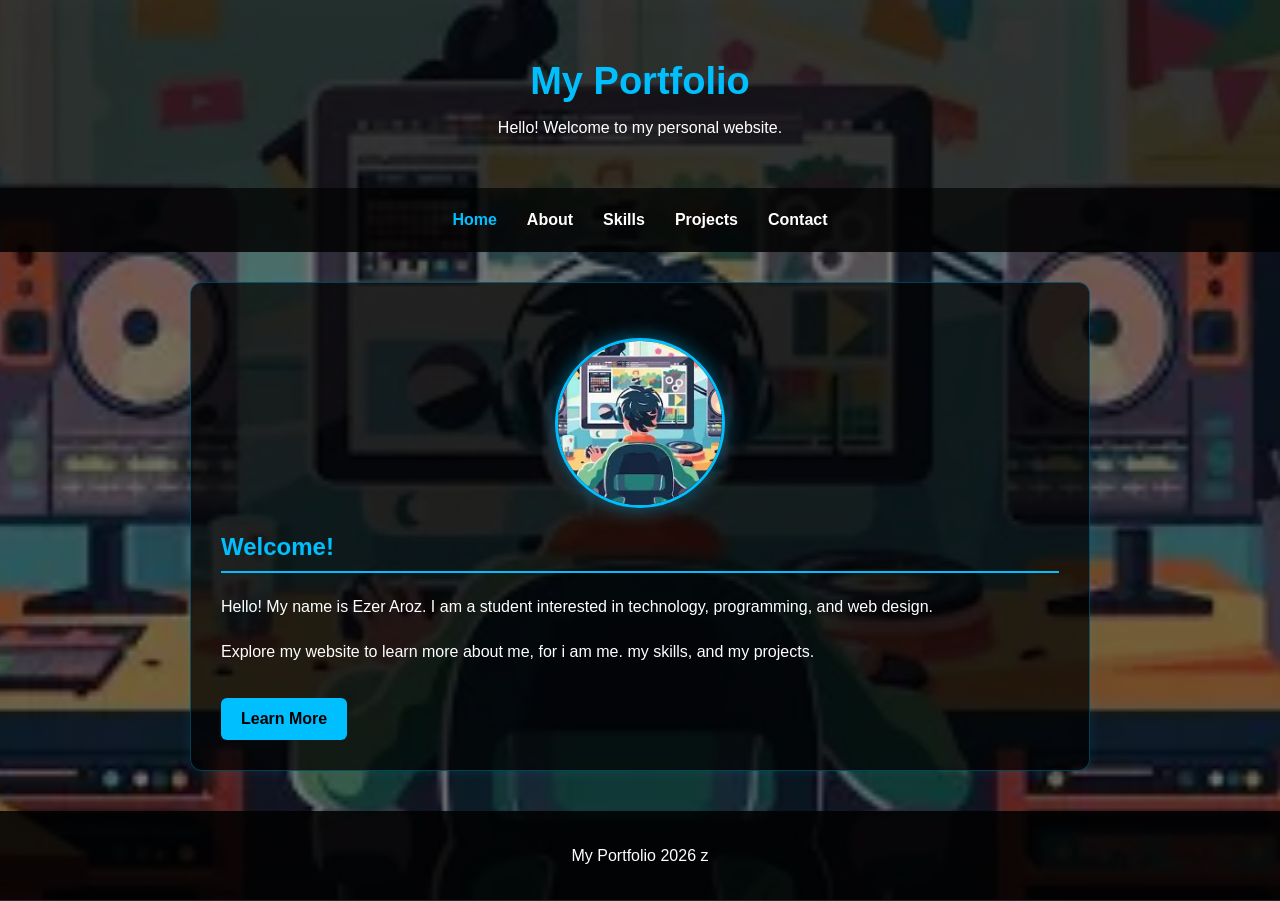
==== index.html @ fccf1acb "adding portfolio" ====
<!DOCTYPE html>
<html lang="en">
<head>
  <meta charset="UTF-8">
  <meta name="viewport" content="width=device-width, initial-scale=1.0">
  <title>My Portfolio - Home</title>
  <link rel="stylesheet" href="style.css">
</head>
<body>

  <header>
    <h1>My Portfolio</h1>
    <p>Hello! Welcome to my personal website.</p>
  </header>

  <nav>
    <a href="index.html" class="active">Home</a>
    <a href="about.html">About</a>
    <a href="skills.html">Skills</a>
    <a href="projects.html">Projects</a>
    <a href="contact.html">Contact</a>
  </nav>

  <section>
    <img src="ezer.jpg" alt="   " class="profile">

    <h2>Welcome!</h2>
    <p>
      Hello! My name is Ezer Aroz.
      I am a student interested in technology,
      programming, and web design.
    </p>

    <p>
      Explore my website to learn more about me, for i am me.
      my skills, and my projects.
    </p>

    <a href="about.html" class="back-button">
      Learn More
    </a>
  </section>

  <footer>
    <p>  My Portfolio 2026 z</p>
  </footer>

</body>
</html>
---- style.css ----
* {
  box-sizing: border-box;
}

html {
  scroll-behavior: smooth;
}

/* Body */
body {
  margin: 0;
  font-family: Arial, sans-serif;
  color: white;

  /* Background Picture */
  background-image:
    linear-gradient(rgba(0, 0, 0, 0.55), rgba(0, 0, 0, 0.55)), url("ezer.jpg");

  background-size: cover;
  background-position: center;
  background-repeat: no-repeat;
  background-attachment: fixed;

  min-height: 100vh;
}

/* Header */
header {
  text-align: center;
  padding: 35px 20px;
  background: rgba(0, 0, 0, 0.55);
}

header h1 {
  color: #00bfff;
  font-size: 38px;
  margin-bottom: 10px;
}

/* Navigation */
nav {
  display: flex;
  justify-content: center;
  align-items: center;
  flex-wrap: wrap;
  gap: 10px;
  padding: 18px;
  background: rgba(0, 0, 0, 0.85);
}

nav a {
  color: white;
  text-decoration: none;
  margin: 5px 10px;
  font-weight: bold;
  transition: 0.3s;
}

nav a:hover,
nav a.active {
  color: #00bfff;
}

/* Main Content */
section {
  max-width: 900px;
  width: calc(100% - 40px);
  padding: 30px;
  margin: 30px auto;
  background: rgba(0, 0, 0, 0.7);
  border: 1px solid rgba(0, 191, 255, 0.3);
  border-radius: 12px;
  box-shadow: 0 0 15px rgba(0, 191, 255, 0.1);
}

section h2 {
  color: #00bfff;
  border-bottom: 2px solid #00bfff;
  padding-bottom: 10px;
}

section p {
  line-height: 1.8;
}

/* Profile Picture */
.profile {
  width: 170px;
  height: 170px;
  border-radius: 200%;
  object-fit: cover;
  display: block;
  margin: 25px auto;
  border: 3px solid #00bfff;
  box-shadow: 0 0 20px rgba(0, 191, 255, 0.5);
}

/* Skills */
ul {
  
  padding-left: 25px;
}

li {
  margin: 15px 0;
}

.skill {
  padding: 15px;
  margin: 12px 0;
  background: rgba(0, 191, 255, 0.12);
  border-left: 4px solid #00bfff;
  border-radius: 6px;
}

/* Projects */
.project {
  padding: 18px;
  margin: 15px 0;
  background: rgba(255, 255, 255, 0.08);
  border-radius: 8px;
  border-left: 4px solid #48ac3f;
}

.project h3 {
  color: #00bfff;
}

/* Contact Links and Buttons */
.contact-link {
  color: #00bfff;
  text-decoration: none;
}

.contact-link:hover {
  text-decoration: underline;
}

.back-button {
  display: inline-block;
  padding: 12px 20px;
  margin-top: 15px;
  background: #00bfff;
  color: black;
  text-decoration: none;
  font-weight: bold;
  border-radius: 6px;
}

.back-button:hover {
  background: white;
}

/* Footer */
footer {
  text-align: center;
  padding: 20px;
  background: rgba(0, 0, 0, 0.85);
  margin-top: 40px;
}

/* Mobile Responsive Design */
@media (max-width: 600px) {
  header h1 {
    font-size: 30px;
  }

  nav {
    gap: 5px;
  }

  nav a {
    margin: 5px;
  }

  section {
    padding: 20px;
    margin: 20px auto;
  }
}
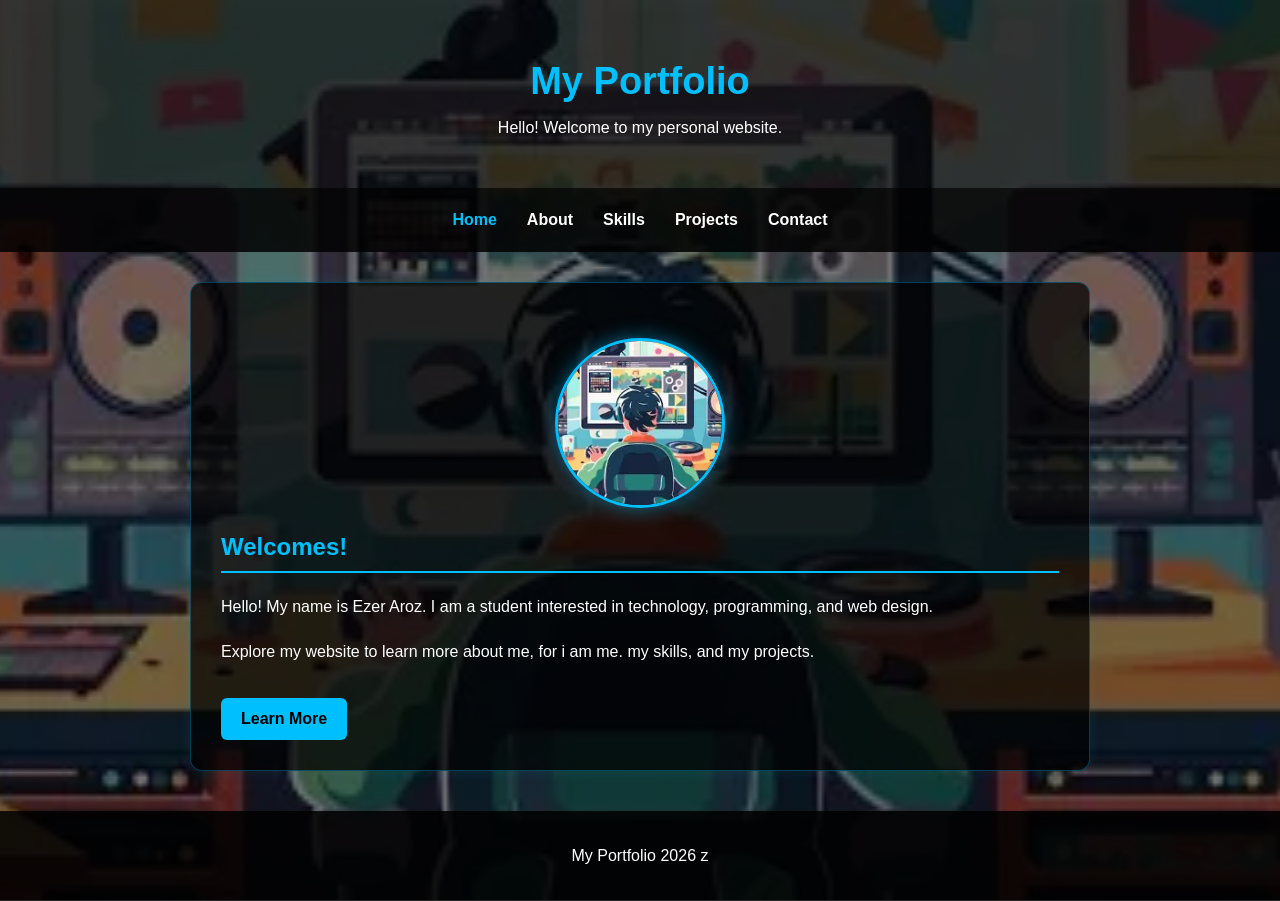
==== commit 2f39cdda: "adding s to welcome" ====
--- a/index.html
+++ b/index.html
@@ -24,7 +24,7 @@
   <section>
     <img src="ezer.jpg" alt="   " class="profile">
 
-    <h2>Welcome!</h2>
+    <h2>Welcomes!</h2>
     <p>
       Hello! My name is Ezer Aroz.
       I am a student interested in technology,
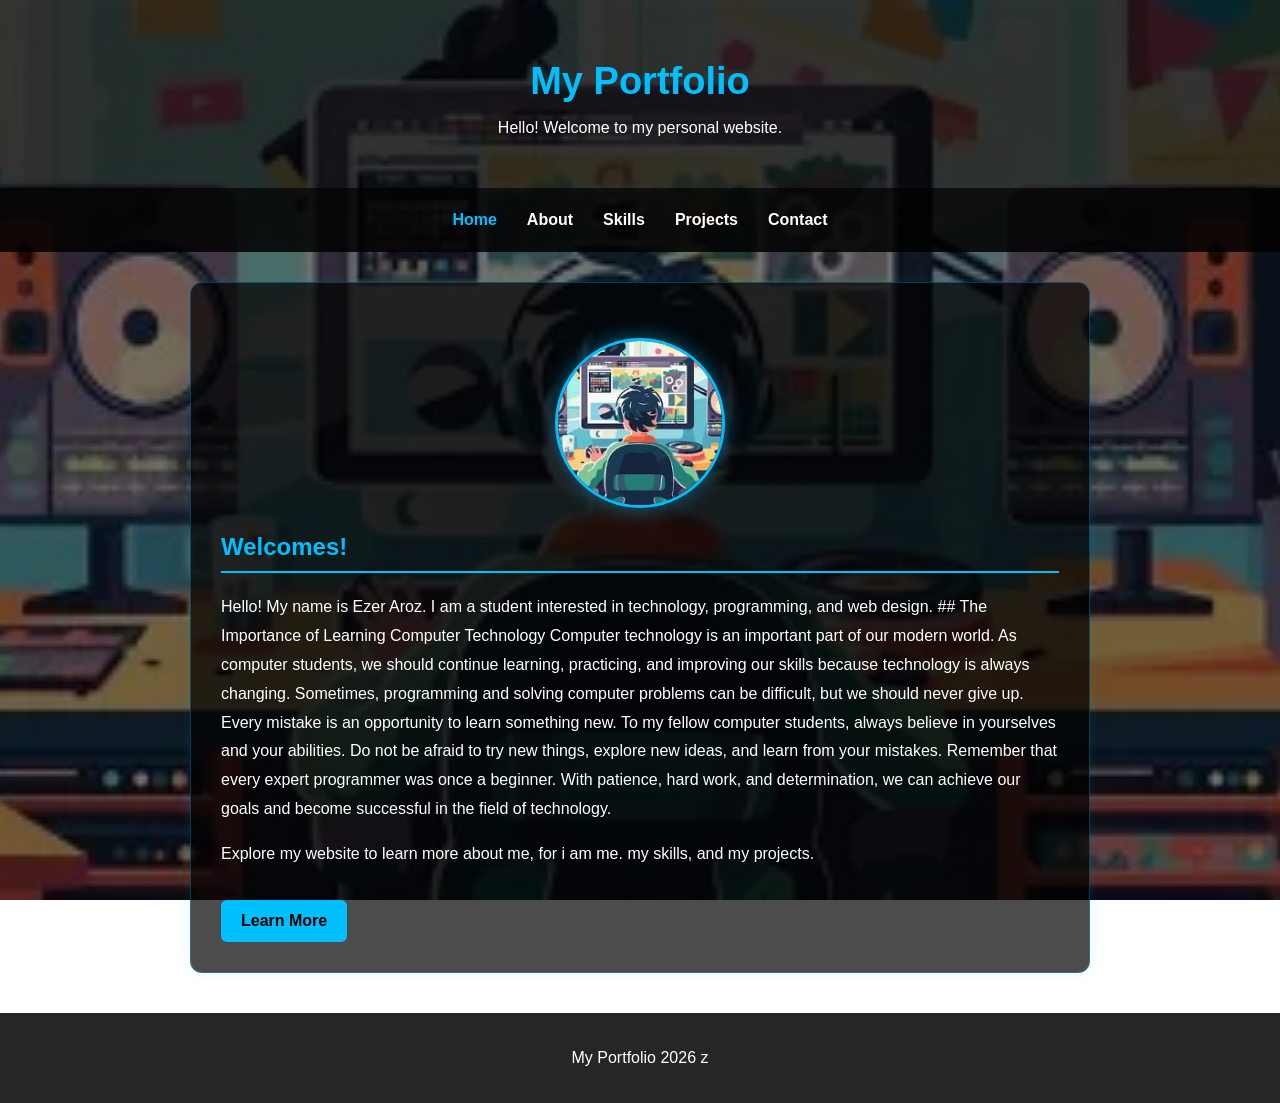
==== commit 73514c5e: "change" ====
--- a/index.html
+++ b/index.html
@@ -29,6 +29,12 @@
       Hello! My name is Ezer Aroz.
       I am a student interested in technology,
       programming, and web design.
+      ## The Importance of Learning Computer Technology
+
+Computer technology is an important part of our modern world. As computer students, we should continue learning, practicing, and improving our skills because technology is always changing. Sometimes, programming and solving computer problems can be difficult, but we should never give up. Every mistake is an opportunity to learn something new.
+
+To my fellow computer students, always believe in yourselves and your abilities. Do not be afraid to try new things, explore new ideas, and learn from your mistakes. Remember that every expert programmer was once a beginner. With patience, hard work, and determination, we can achieve our goals and become successful in the field of technology.
+
     </p>
 
     <p>
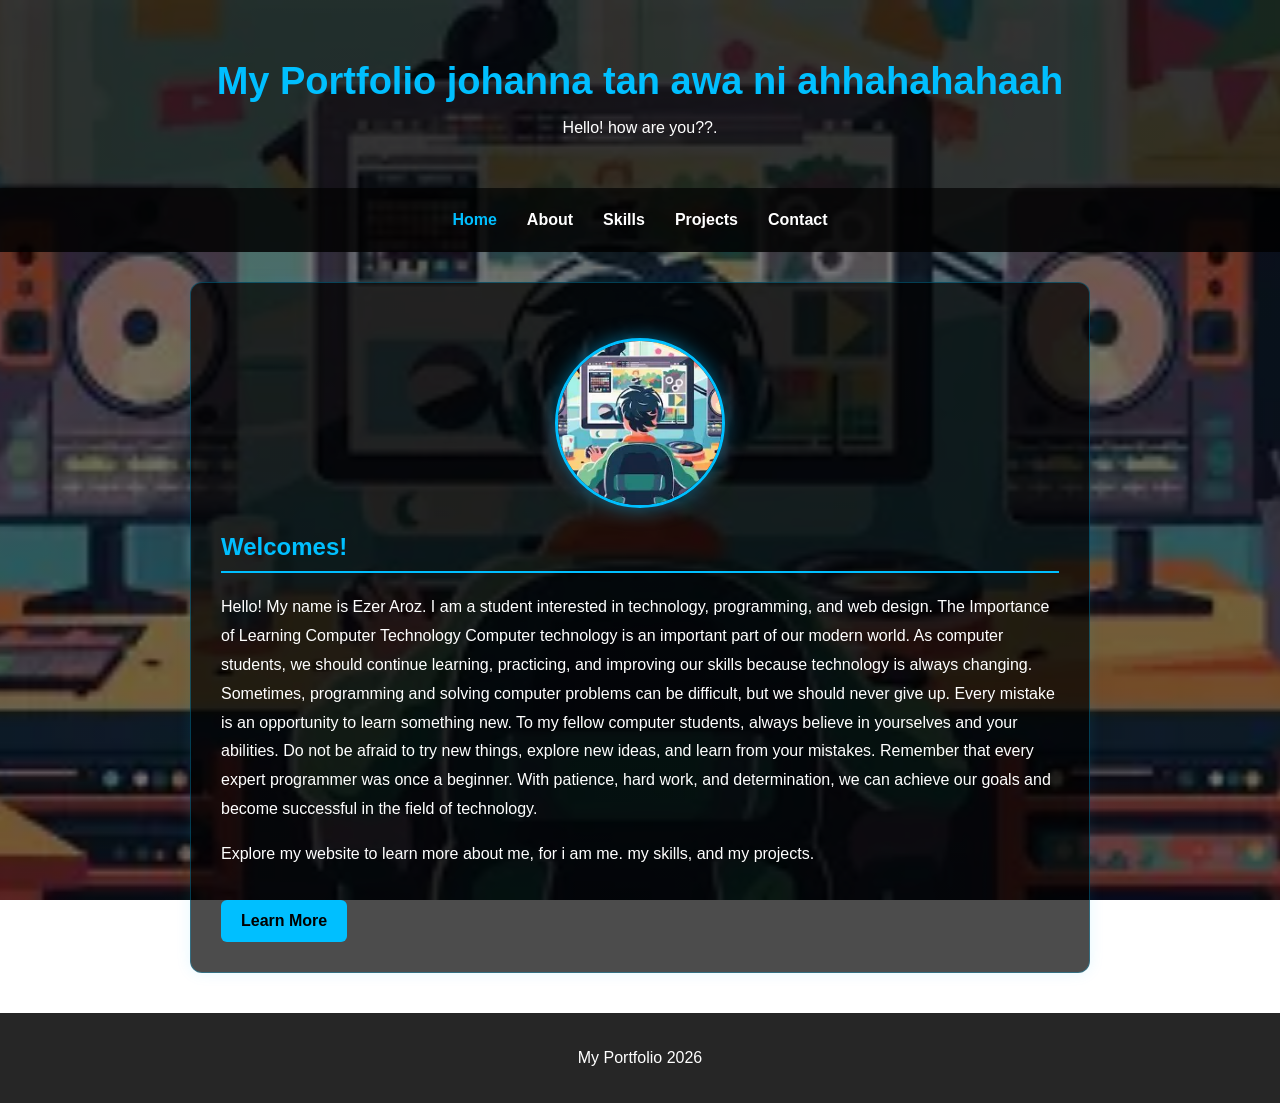
==== commit df2b4488: "change" ====
--- a/index.html
+++ b/index.html
@@ -9,8 +9,8 @@
 <body>
 
   <header>
-    <h1>My Portfolio</h1>
-    <p>Hello! Welcome to my personal website.</p>
+    <h1>My Portfolio johanna tan awa ni ahhahahahaah</h1>
+    <p>Hello! how are you??.</p>
   </header>
 
   <nav>
@@ -29,7 +29,7 @@
       Hello! My name is Ezer Aroz.
       I am a student interested in technology,
       programming, and web design.
-      ## The Importance of Learning Computer Technology
+      The Importance of Learning Computer Technology
 
 Computer technology is an important part of our modern world. As computer students, we should continue learning, practicing, and improving our skills because technology is always changing. Sometimes, programming and solving computer problems can be difficult, but we should never give up. Every mistake is an opportunity to learn something new.
 
@@ -48,7 +48,7 @@
   </section>
 
   <footer>
-    <p>  My Portfolio 2026 z</p>
+    <p>  My Portfolio 2026 </p>
   </footer>
 
 </body>
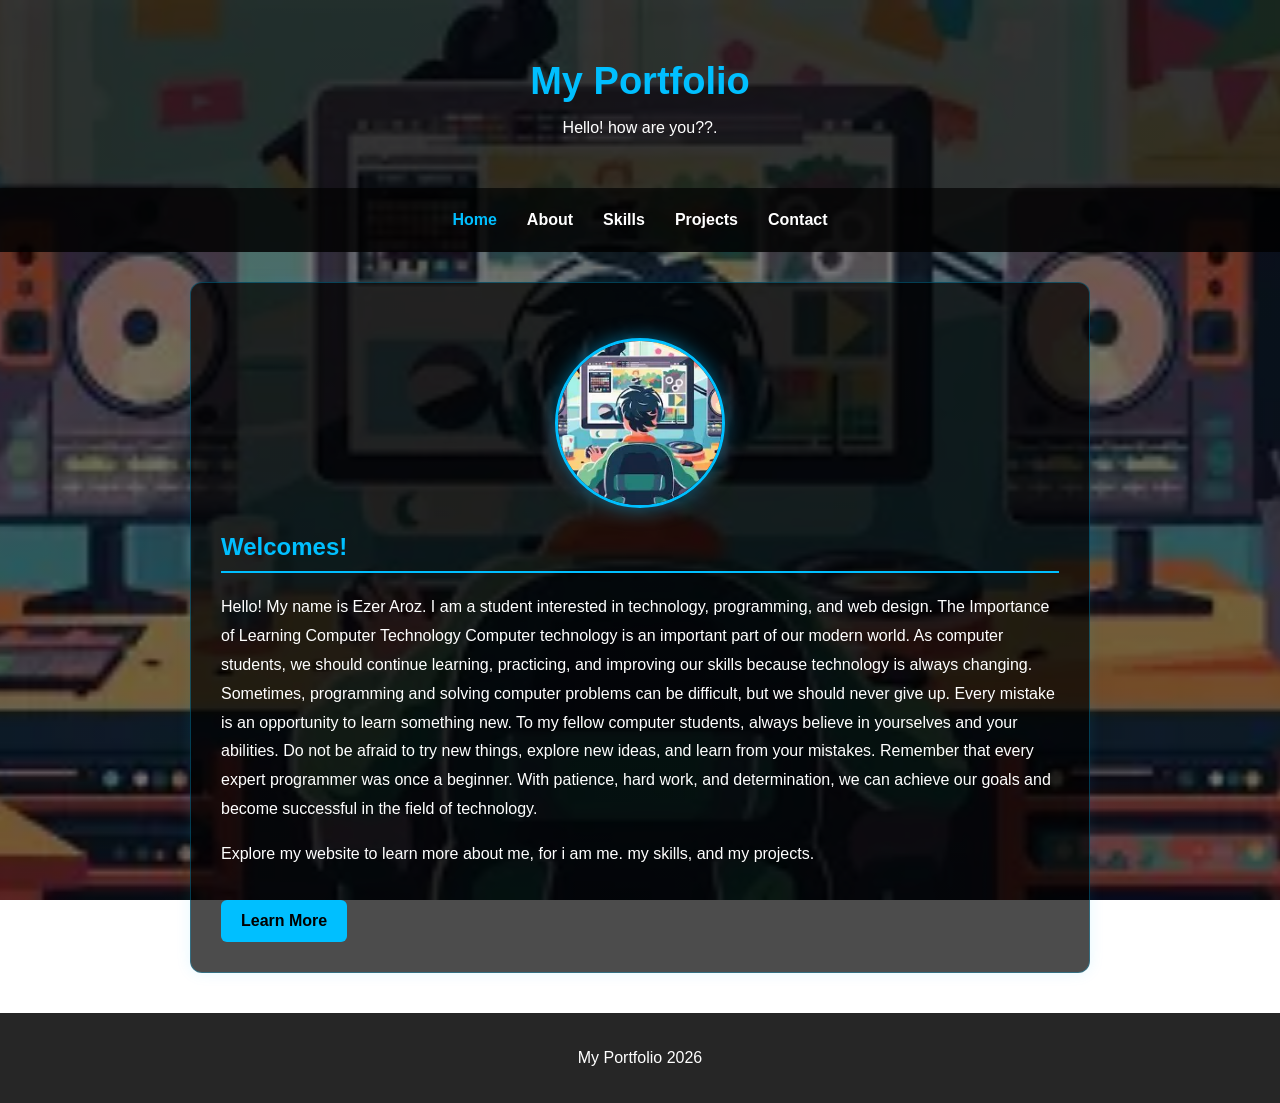
==== commit 016bca94: "change" ====
--- a/index.html
+++ b/index.html
@@ -9,7 +9,7 @@
 <body>
 
   <header>
-    <h1>My Portfolio johanna tan awa ni ahhahahahaah</h1>
+    <h1>My Portfolio</h1>
     <p>Hello! how are you??.</p>
   </header>
 
--- a/style.css
+++ b/style.css
@@ -117,7 +117,7 @@
 .project {
   padding: 18px;
   margin: 15px 0;
-  background: rgba(255, 255, 255, 0.08);
+  background: cornflowerblue;
   border-radius: 8px;
   border-left: 4px solid #48ac3f;
 }
